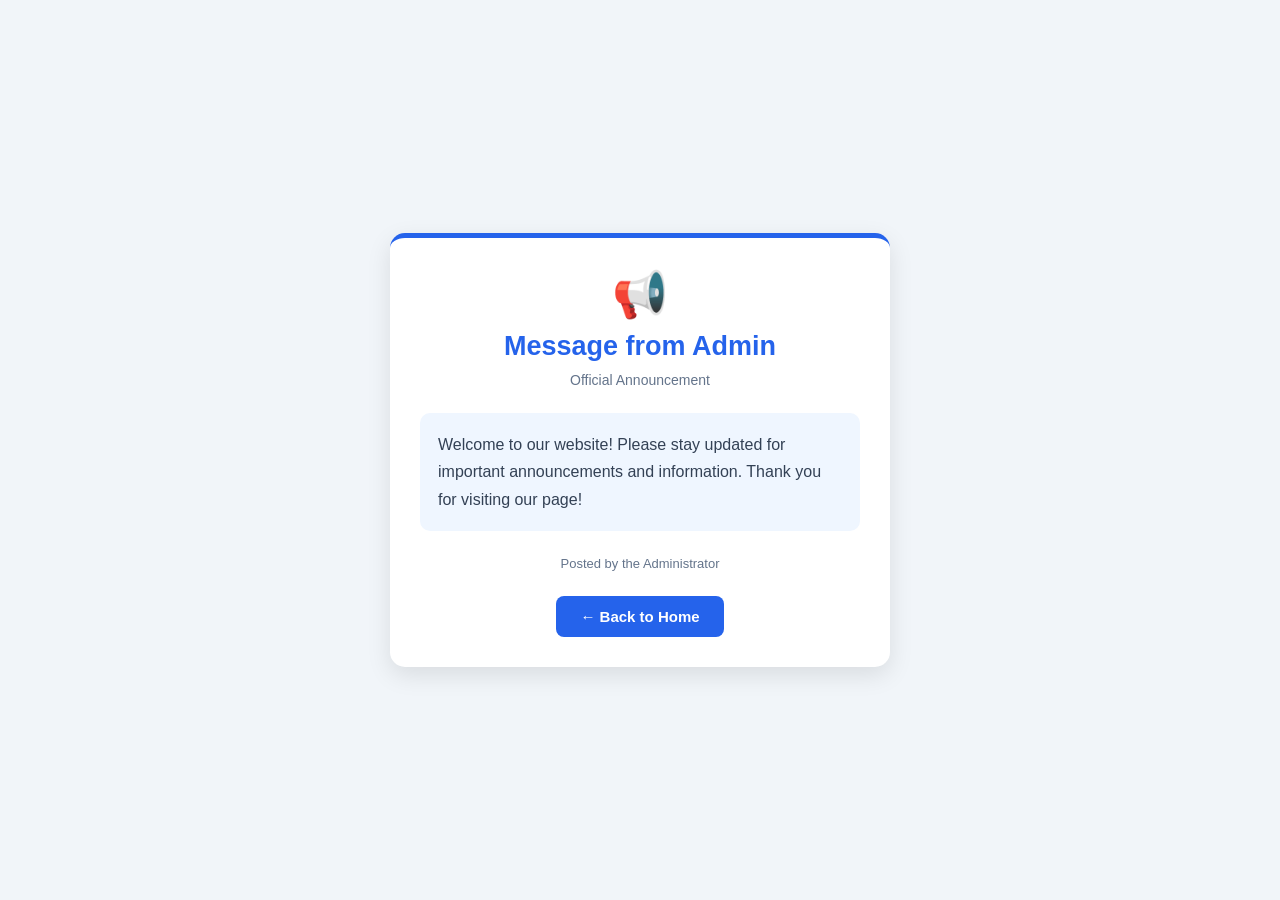
==== adminmess.html @ 0fb3d613 "Rename messages.html to adminmess.html" ====
<!DOCTYPE html>
<html lang="en">
<head>
  <meta charset="UTF-8">
  <meta name="viewport" content="width=device-width, initial-scale=1.0">
  <title>Message from Admin</title>

  <style>
    * {
      box-sizing: border-box;
    }

    body {
      margin: 0;
      min-height: 100vh;
      display: flex;
      justify-content: center;
      align-items: center;
      padding: 20px;
      font-family: Arial, sans-serif;
      background: #f1f5f9;
    }

    .admin-message {
      width: 100%;
      max-width: 500px;
      padding: 30px;
      background: white;
      border-radius: 15px;
      border-top: 5px solid #2563eb;
      box-shadow: 0 8px 25px rgba(0, 0, 0, 0.1);
      text-align: center;
    }

    .admin-icon {
      font-size: 45px;
      margin-bottom: 10px;
    }

    h1 {
      color: #2563eb;
      font-size: 27px;
      margin: 10px 0;
    }

    .subtitle {
      color: #64748b;
      font-size: 14px;
    }

    .message {
      margin: 25px 0;
      padding: 18px;
      background: #eff6ff;
      border-radius: 10px;
      color: #334155;
      font-size: 16px;
      line-height: 1.7;
      text-align: left;
    }

    .posted-by {
      color: #64748b;
      font-size: 13px;
      margin-bottom: 25px;
    }

    .home-button {
      display: inline-block;
      padding: 12px 24px;
      background: #2563eb;
      color: white;
      text-decoration: none;
      border-radius: 8px;
      font-size: 15px;
      font-weight: bold;
      transition: background 0.2s;
    }

    .home-button:hover {
      background: #1d4ed8;
    }
  </style>
</head>

<body>

  <main class="admin-message">
    <div class="admin-icon">📢</div>

    <h1>Message from Admin</h1>
    <div class="subtitle">Official Announcement</div>

    <div class="message">
      Welcome to our website! Please stay updated
      for important announcements and information.
      Thank you for visiting our page!
    </div>

    <div class="posted-by">
      Posted by the Administrator
    </div>

    <a href="index.html" class="home-button">
      ← Back to Home
    </a>
  </main>

</body>
</html>
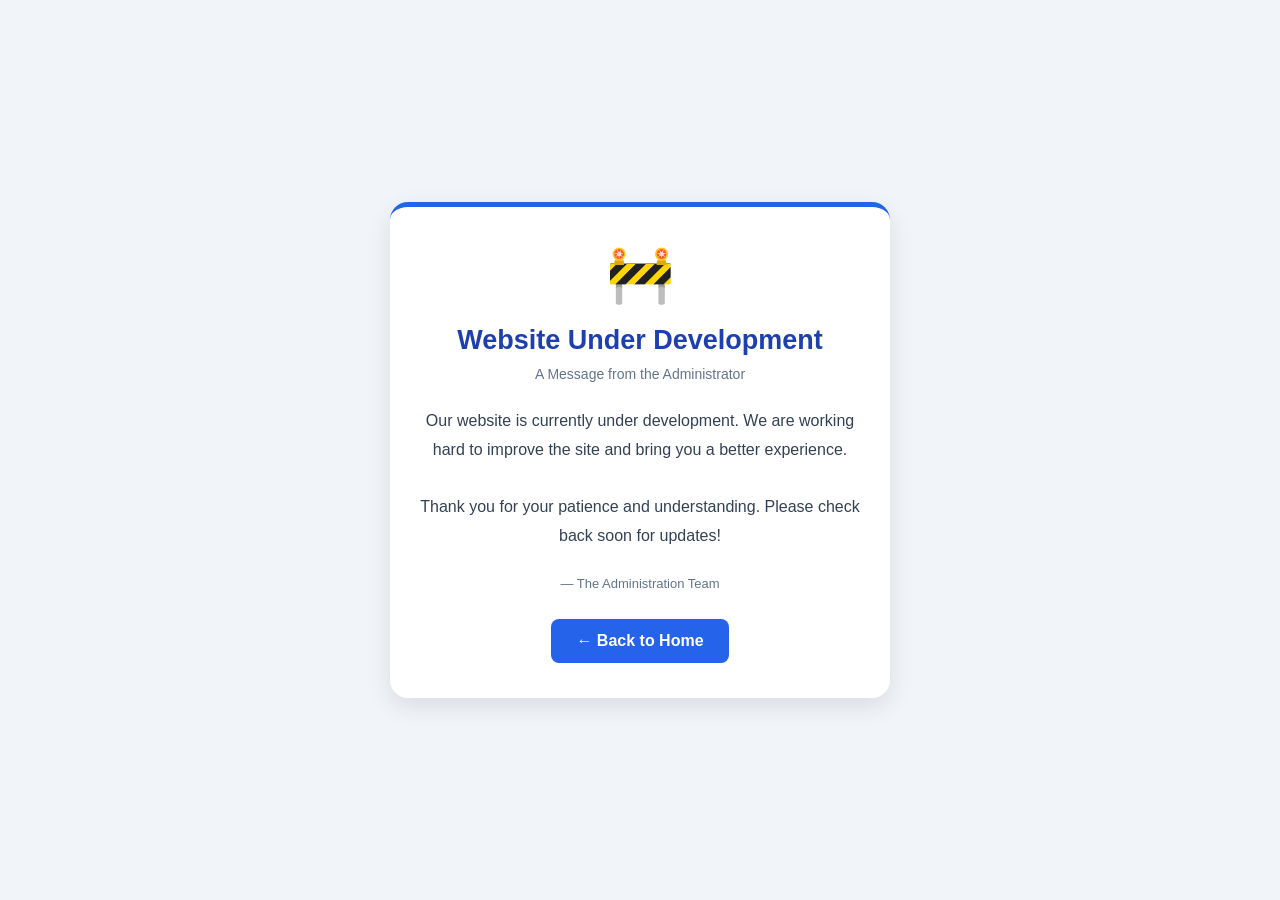
==== commit 3aa51c42: "Update adminmess.html" ====
--- a/adminmess.html
+++ b/adminmess.html
@@ -3,7 +3,7 @@
 <head>
   <meta charset="UTF-8">
   <meta name="viewport" content="width=device-width, initial-scale=1.0">
-  <title>Message from Admin</title>
+  <title>Website Under Development</title>
 
   <style>
     * {
@@ -21,90 +21,93 @@
       background: #f1f5f9;
     }
 
-    .admin-message {
+    .message-card {
       width: 100%;
       max-width: 500px;
-      padding: 30px;
+      padding: 35px 25px;
       background: white;
-      border-radius: 15px;
+      border-radius: 18px;
+      text-align: center;
+      box-shadow: 0 8px 25px rgba(0, 0, 0, 0.1);
       border-top: 5px solid #2563eb;
-      box-shadow: 0 8px 25px rgba(0, 0, 0, 0.1);
-      text-align: center;
     }
 
-    .admin-icon {
-      font-size: 45px;
-      margin-bottom: 10px;
+    .icon {
+      font-size: 55px;
+      margin-bottom: 15px;
     }
 
     h1 {
-      color: #2563eb;
+      color: #1e40af;
       font-size: 27px;
-      margin: 10px 0;
+      margin-bottom: 10px;
     }
 
     .subtitle {
       color: #64748b;
       font-size: 14px;
+      margin-bottom: 25px;
     }
 
     .message {
-      margin: 25px 0;
-      padding: 18px;
-      background: #eff6ff;
-      border-radius: 10px;
       color: #334155;
       font-size: 16px;
-      line-height: 1.7;
-      text-align: left;
-    }
-
-    .posted-by {
-      color: #64748b;
-      font-size: 13px;
+      line-height: 1.8;
       margin-bottom: 25px;
     }
 
-    .home-button {
+    .admin {
+      color: #64748b;
+      font-size: 13px;
+      margin-bottom: 28px;
+    }
+
+    .home-btn {
       display: inline-block;
-      padding: 12px 24px;
+      padding: 13px 25px;
       background: #2563eb;
       color: white;
       text-decoration: none;
       border-radius: 8px;
-      font-size: 15px;
       font-weight: bold;
-      transition: background 0.2s;
+      transition: 0.3s;
     }
 
-    .home-button:hover {
+    .home-btn:hover {
       background: #1d4ed8;
+      transform: translateY(-2px);
     }
   </style>
 </head>
 
 <body>
 
-  <main class="admin-message">
-    <div class="admin-icon">📢</div>
+  <div class="message-card">
+    <div class="icon">🚧</div>
 
-    <h1>Message from Admin</h1>
-    <div class="subtitle">Official Announcement</div>
+    <h1>Website Under Development</h1>
+
+    <div class="subtitle">A Message from the Administrator</div>
 
     <div class="message">
-      Welcome to our website! Please stay updated
-      for important announcements and information.
-      Thank you for visiting our page!
+      Our website is currently under development.
+      We are working hard to improve the site and
+      bring you a better experience.
+
+      <br><br>
+
+      Thank you for your patience and understanding.
+      Please check back soon for updates!
     </div>
 
-    <div class="posted-by">
-      Posted by the Administrator
+    <div class="admin">
+      — The Administration Team
     </div>
 
-    <a href="index.html" class="home-button">
+    <a href="index.html" class="home-btn">
       ← Back to Home
     </a>
-  </main>
+  </div>
 
 </body>
 </html>
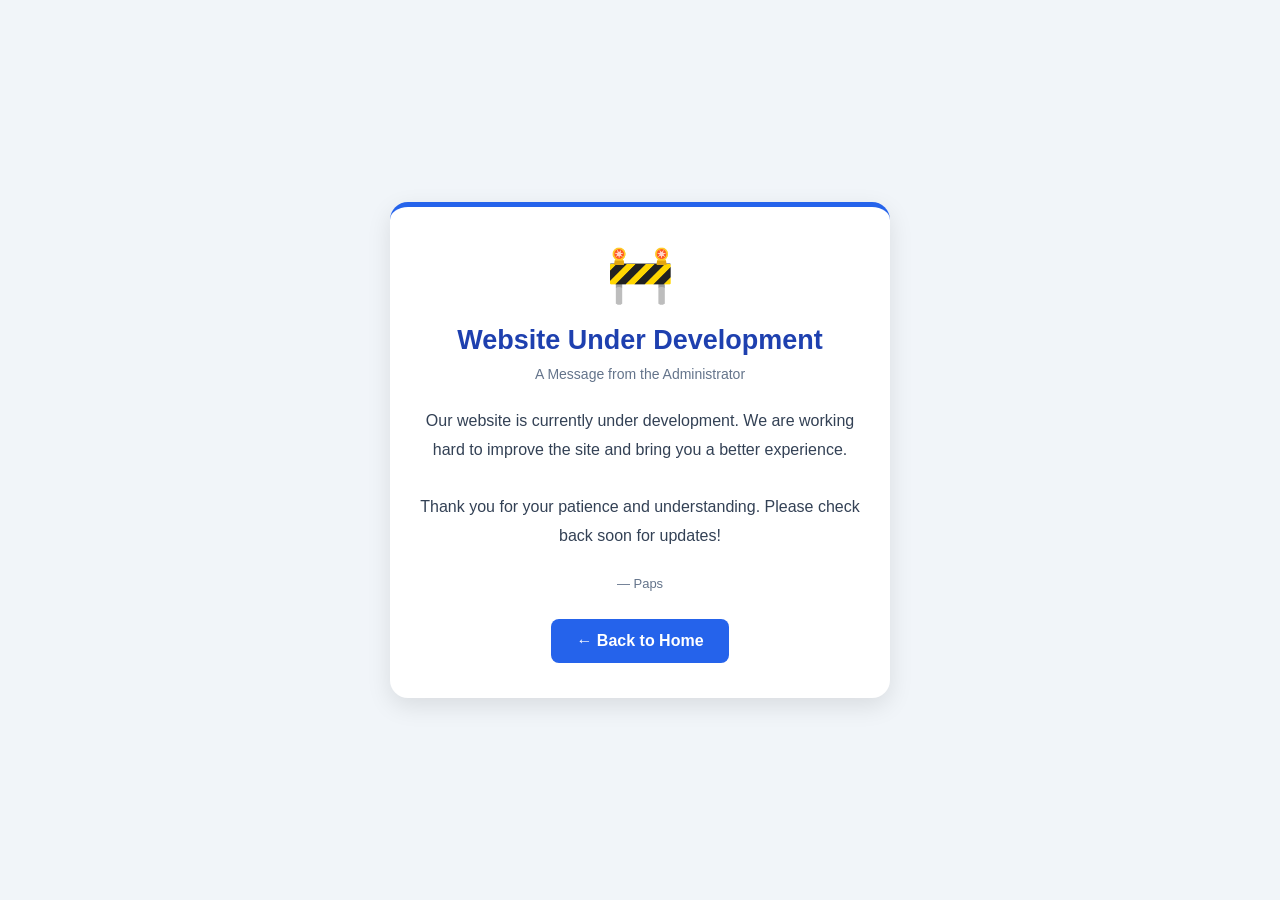
==== commit 6785912b: "Update adminmess.html" ====
--- a/adminmess.html
+++ b/adminmess.html
@@ -101,7 +101,7 @@
     </div>
 
     <div class="admin">
-      — The Administration Team
+      — Paps
     </div>
 
     <a href="index.html" class="home-btn">
